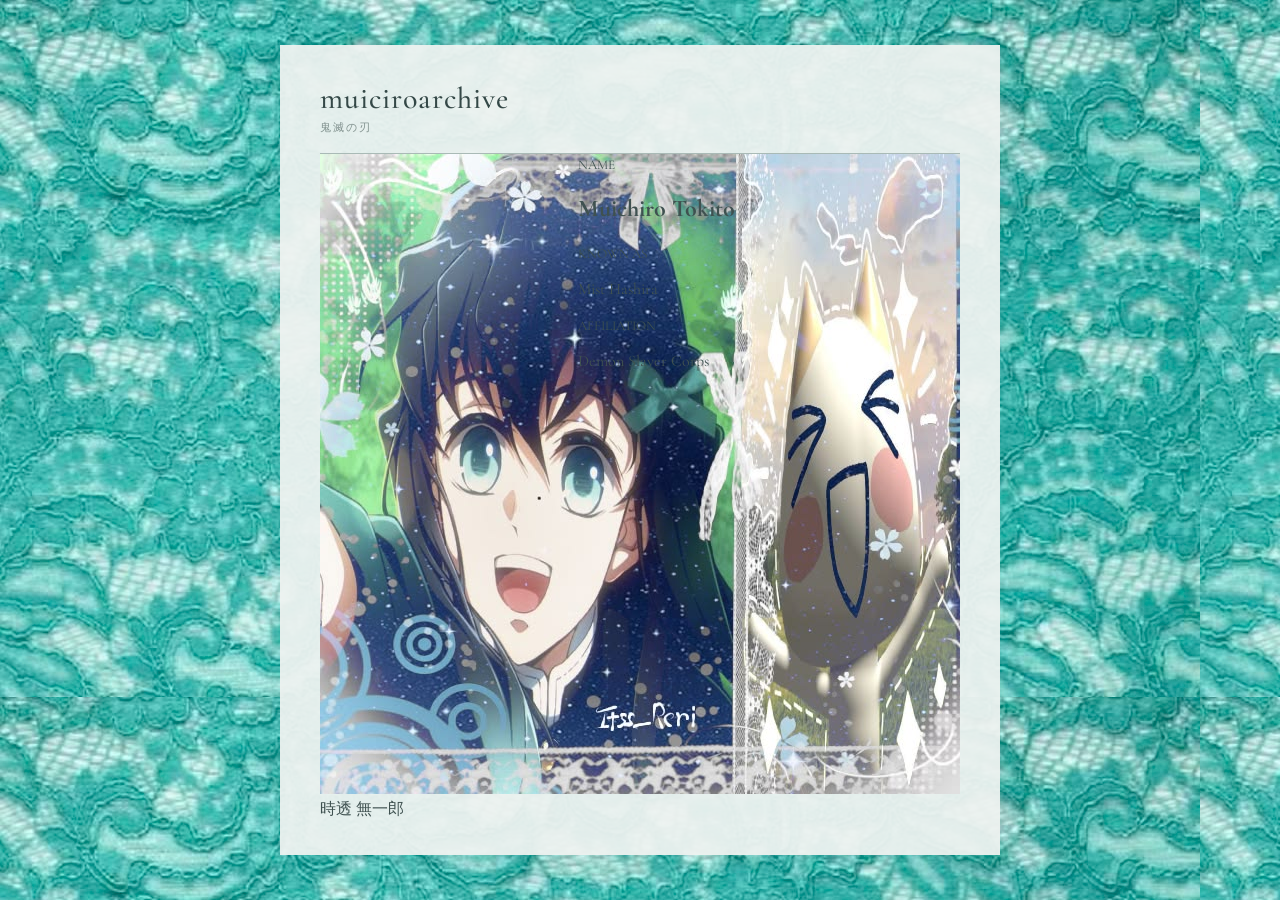
==== shrine.html @ 44bb4476 "Started working on the actual page" ====
<!DOCTYPE html>
<html lang="en">
    <head>
        <meta charset="UTF-8">
        <meta name="viewport" content="width=device-width, initial-scale=1.0">
        <title>muichiroarchive</title>
        <link rel="stylesheet" href="shrine.css">
    </head>
    <body>
        <main class="id-card">
            <header>
                <div>
                    <h1>muiciroarchive</h1>
                    <p>鬼滅の刃</p>
                </div>
            </header>
            <section class="profile">
                <div class="portrait">
                    <img src="images/idmui.jpg" alt="Muichiro Tokito">
                    <span>時透 無一郎</span>
                </div>
                <div class="information">
                    <div class="main-info">
                        <small>NAME</small>
                        <h2>Muichiro Tokito</h2>

                        <small>KNOWN AS</small>
                        <p>Mist Hashira</p>
                        
                        <small>AFFILIATION</small>
                        <p>Demon Slayer Corps</p>
                    </div>
                </div>
            </section>
        </main>
    </body>
</html>
---- shrine.css ----
@import url('https://fonts.googleapis.com/css2?family=Cormorant+Garamond:wght@400;500;600&family=DM+Mono:wght@400&display=swap');

* {
    box-sizing: border-box;
}

html,
body {
    margin: 0;
    min-height: 100%;
}

body {
    min-height:100vh;
    background: #cbd8d5;
    background-image: url("images/shrine.jpg");
    background-repeat: repeat;
    color: #3f5150;
    font-family: "Cormorant Garamond", Georgia, serif;
    display: flex;
    justify-content: center;
    align-items: center;
    padding: 40px 20px;
}

.id-card {
    width: min(720px, 94vw);
    background: rgba(239, 243, 241, 0.94);
    padding: 35px 40px;
    box-shadow:
        0 8px 30px rgba(60, 80, 77, 0.08);
}

header {
    padding-bottom: 18px;
    border-bottom: 1px solid #a9bab6;
}

header h1 {
    margin: 0;
    font-size: 30px;
    font-weight: 500;
    letter-spacing: 1px;
    color: #344847;
}

header p {
    margin: 3px 0 0;
    font-family: "DM Mono", monospce;
    font-size: 11px;
    color: #81918e;
    letter-spacing: 2px;
}

.profile {
    display: flex;
    gap: 38px;
}

.portrait {
    width: 220px;
    flex-shrink: 0;
}
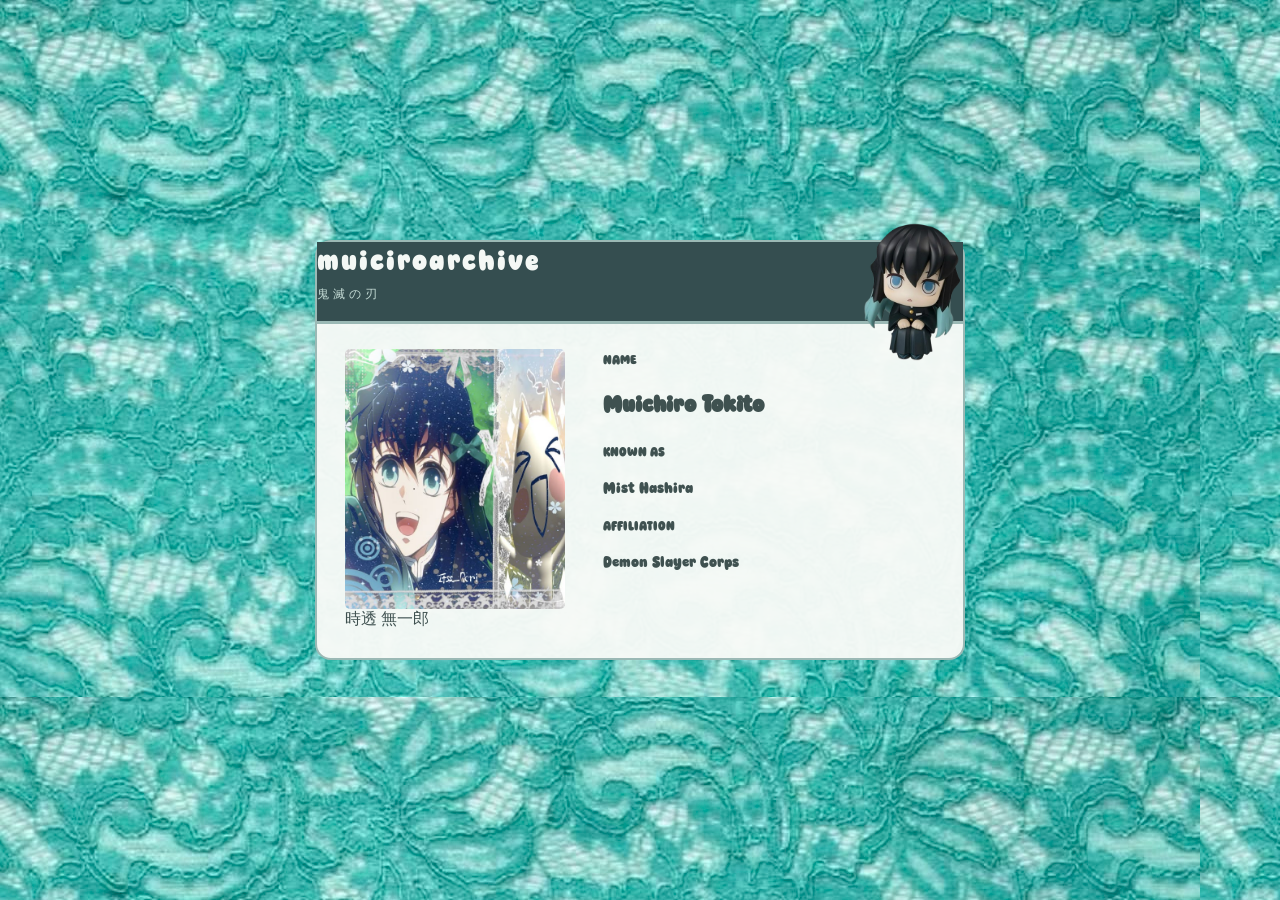
==== commit a69dd47f: "Added my sticker" ====
--- a/shrine.html
+++ b/shrine.html
@@ -8,6 +8,7 @@
     </head>
     <body>
         <main class="id-card">
+            <img class="sticker" src="images/sticker.png" alt="">
             <header>
                 <div>
                     <h1>muiciroarchive</h1>
--- a/shrine.css
+++ b/shrine.css
@@ -1,4 +1,7 @@
-@import url('https://fonts.googleapis.com/css2?family=Cormorant+Garamond:wght@400;500;600&family=DM+Mono:wght@400&display=swap');
+@font-face {
+    font-family: "main";
+    src: url("main.ttf") format("TrueType");
+}
 
 * {
     box-sizing: border-box;
@@ -16,7 +19,7 @@
     background-image: url("images/shrine.jpg");
     background-repeat: repeat;
     color: #3f5150;
-    font-family: "Cormorant Garamond", Georgia, serif;
+    font-family: main;
     display: flex;
     justify-content: center;
     align-items: center;
@@ -24,32 +27,37 @@
 }
 
 .id-card {
-    width: min(720px, 94vw);
-    background: rgba(239, 243, 241, 0.94);
-    padding: 35px 40px;
-    box-shadow:
-        0 8px 30px rgba(60, 80, 77, 0.08);
+    width: min(650px, 94vw);
+    background: rgba(248, 250, 247, 0.96);
+    padding: 28px;
+    border: 2px solid #9bb9b5;
+    border-radius: 16px;
+    position: relative;
 }
 
 header {
-    padding-bottom: 18px;
-    border-bottom: 1px solid #a9bab6;
+    padding: 0 0 18px;
+    border-bottom: 3px solid #9bb9b5;
+    margin-bottom: 25px;
+    background: #354e50;
+    color: #f4f8f5;
+    margin: -28px -28px 25px;
 }
 
 header h1 {
     margin: 0;
     font-size: 30px;
     font-weight: 500;
-    letter-spacing: 1px;
-    color: #344847;
+    letter-spacing: 2px;
+    color: #f4f8f5;
 }
 
 header p {
-    margin: 3px 0 0;
-    font-family: "DM Mono", monospce;
-    font-size: 11px;
-    color: #81918e;
-    letter-spacing: 2px;
+    margin: 5px 0 0;
+    font-family: "main";
+    font-size: 12px;
+    color: #c4dbd5;
+    letter-spacing: 4px;
 }
 
 .profile {
@@ -60,4 +68,23 @@
 .portrait {
     width: 220px;
     flex-shrink: 0;
+}
+
+.portrait img {
+    display: block;
+    width: 100%;
+    height: 260px;
+    object-fit: cover;
+    object-position: cover;
+    border-radius: 5px;
+}
+
+.sticker {
+    position: absolute;
+    top: -20px;
+    right: -20px;
+    width: 90px;
+    height: auto;
+    z-index: 100;
+    zoom: 2;
 }
